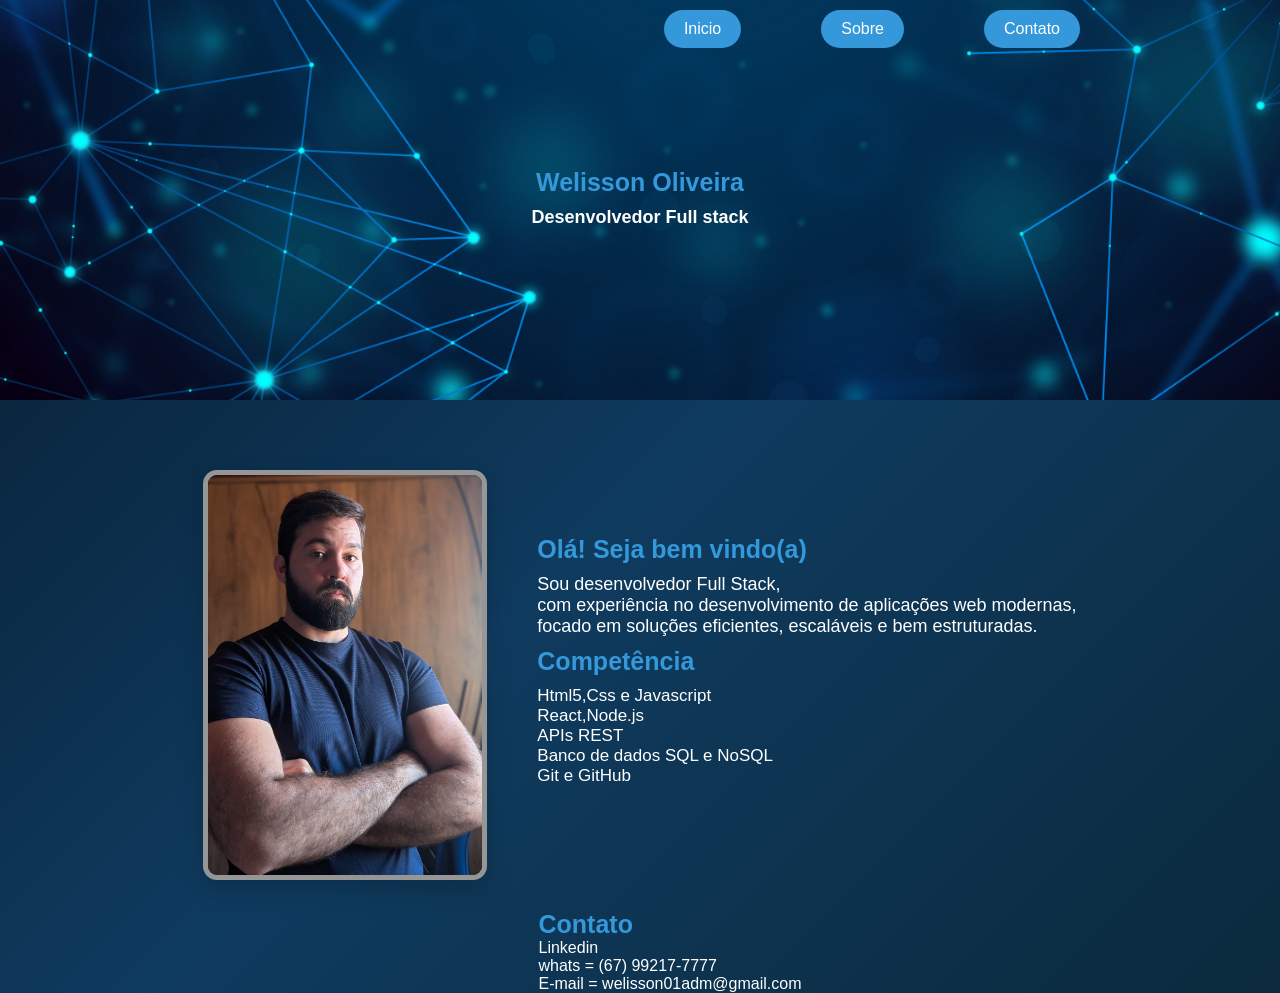
==== index.html @ f9afbfb2 "fix structure for vercel" ====
<!DOCTYPE html>
<html lang="pt-br">
<head>
    <meta charset="UTF-8">
    <meta name="viewport" content="width=device-width, initial-scale=1.0">
    <title>Welisson Oliveira</title>
    <link rel="stylesheet" href="../css/normalize.css">
    <link rel="stylesheet" href="../css/index.css">
</head>
<body>

    <header class="banner">
        
        <nav class="bannerNav">
            <ul class="ulHeader">
                
                <li><a href="#inicio">Inicio</a></li>
                <li><a href="#sobre">Sobre</a></li>
                <li><a href="#contato">Contato</a></li>
                
            </ul>
        </nav>
            <img class="bannerImg" src="../imagem/3409297.jpg" alt="">
        
        <div id="inicio">
            <h1>Welisson Oliveira<h1>
                <p>Desenvolvedor Full stack</p>
        </div>
    
    </header>
    
        <main  >
            <section id="sobre">

                <img class="imgSobre "  src="../imagem/linkdin.jpeg" alt="Foto do Welisson Oliveira">                

                <div class="divSobre">
                    <h1>Olá! Seja bem vindo(a)</h1>
                        <p> Sou desenvolvedor Full Stack,<br>com experiência no desenvolvimento
                    de aplicações web modernas,<br> focado em soluções eficientes,
                    escaláveis e bem estruturadas.
                        </p>
                <h2>
                    Competência
                </h2>
                <ul class="ulSobre">
                    <li>Html5,Css e Javascript</li>
                    <li>React,Node.js</li>
                    <li>APIs REST</li>
                    <li>Banco de dados SQL e NoSQL</li>
                    <li>Git e GitHub</li>
                </ul>
                </div>

            </section>
        </main>        
        
    <div id="contato">

        <div>
            <h2 class="h2">Contato</h2>

            <nav>
                <ul class="ulContato">
                    <li class="over"> <a href="https://www.linkedin.com/in/welisson-oliveira-259b3b16a/"target="_blank">Linkedin</a></li>
                    <li>whats = (67) 99217-7777</li>
                    <li>E-mail = welisson01adm@gmail.com</li>
        
                </ul>
            </nav>
        </div>  
    </div>

    <script src="./index.js"></script>
</body>
</html>
---- css/index.css ----
*{
    margin: 0;
    
}
ul {
    padding: 0;
}

    body {
        margin: 0;
        min-height: 100vh;
        background: 
        linear-gradient(135deg, #071b2e, #0f3b5f, #0b2a3d);
        color: #fff;
        font-family: 'Inter', sans-serif;
        }


/*variaveis */
:root {
    --cor-primaria: white;
    --cor-texto:purple;

}
.banner {
    position: relative;
    max-width: 100%;
    height: 400px;
    
             /* controla a altura do banner */
        /* base para textos por cima */
           /* corta excesso da imagem */
}

/* IMAGEM */
.bannerImg {

    position:absolute;
    top: 0;

    left: 0;
    width: 100%;
    height: 400px;

    object-fit: cover;
    z-index: 1;
}
.div{
    
}
.bannerNav{
    position: relative;
    display: flex;
    justify-content: end;
    z-index: 10; /*coloca menu na frente*/
    right: 200PX;
    
    
}
.ulHeader{
    margin-top: 10px;
    display: flex;
    gap: 80px;
    list-style: none;
}
.ulHeader li{
    padding: 10px 20px;
    background-color: #3498db;
    
    border-radius: 20px; /* deixa arredondado */
    cursor: pointer;
}

.ulHeader li:hover {
    background-color: #217dbb;
    }

.ulHeader a{
    font-family: 'Segoe UI', Tahoma, Geneva, Verdana, sans-serif;
    text-decoration: none;
    color: white;
}
#inicio{
    position: relative;
    display: flex;
    align-items: center;
    flex-direction: column;
    padding: 120px;
    z-index: 1;
}
h1{
    margin: 0;
}
#sobre{
    margin-top: 70px;
    display: flex;
    flex-direction:row;
    justify-content:center;
    gap: 50px;
}
.divSobre{
    margin-top: 65px;
}
.imgSobre{
    width: 500x;
    height: 400px;
    
  
    object-fit: cover;
    object-position: center top;
    /* Prioriza o topo da imagem (rosto/cabeça) */
  
    border-radius: 14px;
    border: 5px solid #969696;
  
    box-shadow: 0 10px 25px rgba(0,0,0,0.18);
}

h1,h2{
    
    font-size: 25px;
    color:#3498db

}
p{
    margin-top: 10px;
    font-size: 18px;
    color:rgb(255, 255, 255);
}
.ulSobre {
    margin-top: 10px;
    list-style: none;
    font-size: 17px;
}

h2{
    margin-top: 10px;
}   

#contato{
    margin-top: 20px;
    display: flex;
    align-items: center; 
    flex-direction: column;
    
    margin-left: 60px;

}

.ulContato {
    list-style: none;
    
}
a {
    text-decoration: none;
    color:rgb(255, 255, 255) ;
}

.over a:hover{
    color: #217dbb;
}
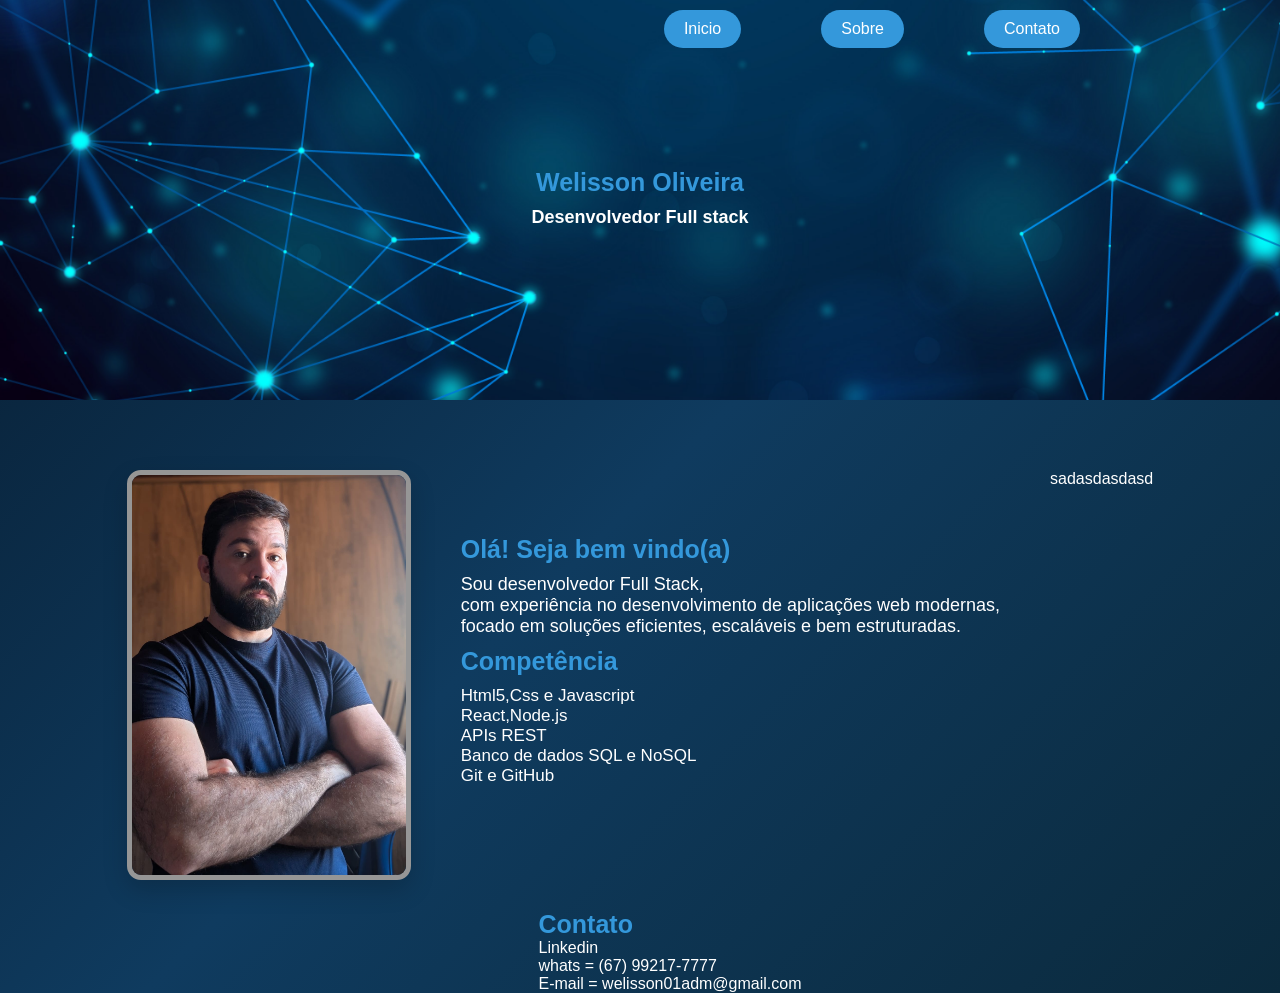
==== commit bddaf8c8: "asdasdsad" ====
--- a/index.html
+++ b/index.html
@@ -4,8 +4,8 @@
     <meta charset="UTF-8">
     <meta name="viewport" content="width=device-width, initial-scale=1.0">
     <title>Welisson Oliveira</title>
-    <link rel="stylesheet" href="../css/normalize.css">
-    <link rel="stylesheet" href="../css/index.css">
+    <link rel="stylesheet" href="./css/normalize.css">
+    <link rel="stylesheet" href="./css/index.css">
 </head>
 <body>
 
@@ -20,7 +20,7 @@
                 
             </ul>
         </nav>
-            <img class="bannerImg" src="../imagem/3409297.jpg" alt="">
+            <img class="bannerImg" src="./imagem/3409297.jpg" alt="">
         
         <div id="inicio">
             <h1>Welisson Oliveira<h1>
@@ -32,7 +32,7 @@
         <main  >
             <section id="sobre">
 
-                <img class="imgSobre "  src="../imagem/linkdin.jpeg" alt="Foto do Welisson Oliveira">                
+                <img class="imgSobre "  src="./imagem/linkdin.jpeg" alt="Foto do Welisson Oliveira">                
 
                 <div class="divSobre">
                     <h1>Olá! Seja bem vindo(a)</h1>
@@ -51,12 +51,12 @@
                     <li>Git e GitHub</li>
                 </ul>
                 </div>
-
+                <div>sadasdasdasd</div>
             </section>
         </main>        
         
     <div id="contato">
-
+    
         <div>
             <h2 class="h2">Contato</h2>
 
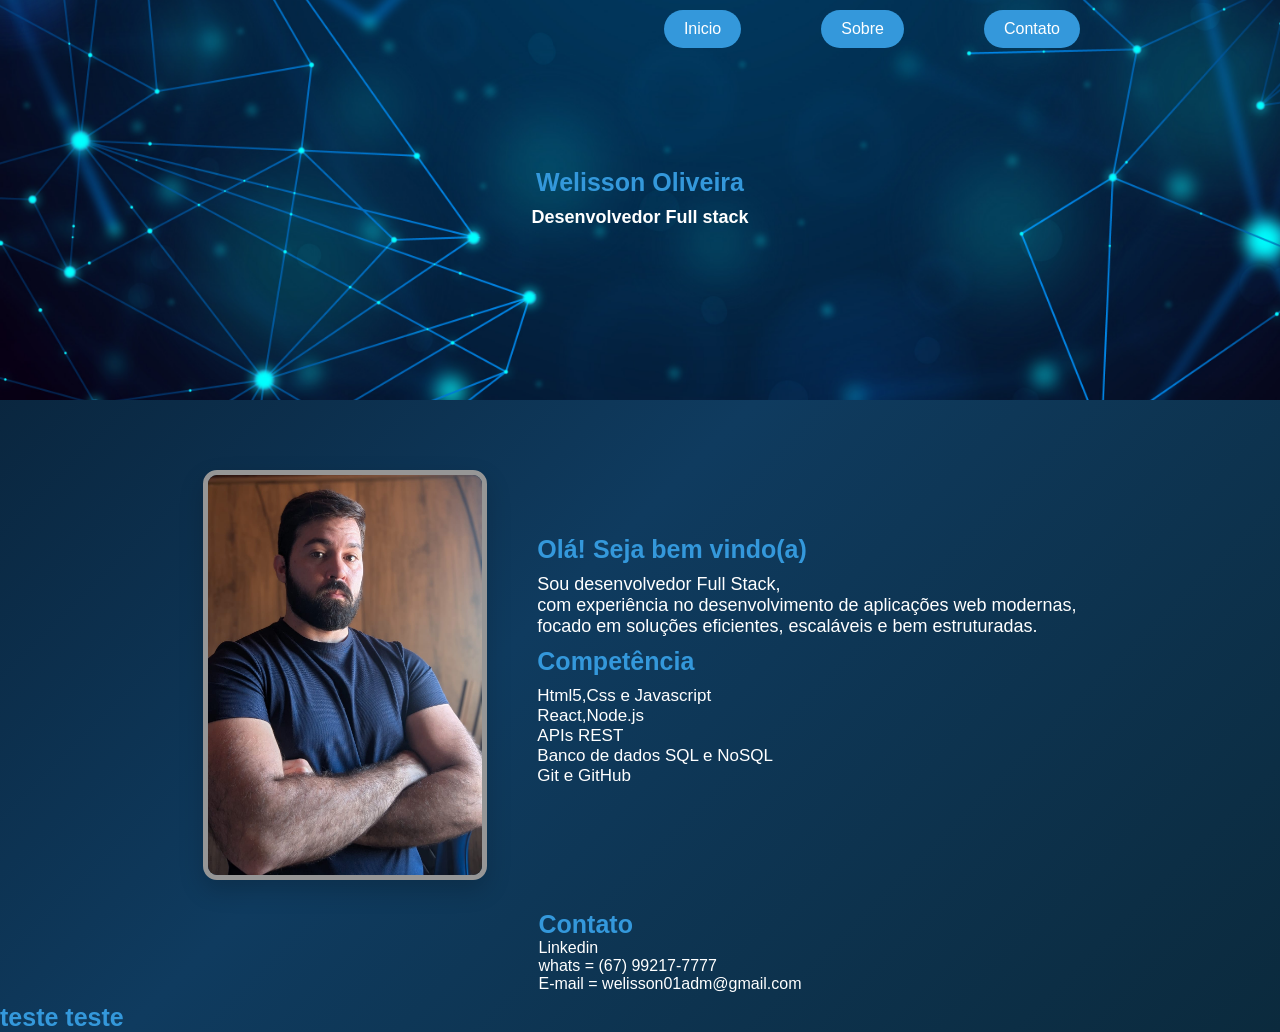
==== commit cca64641: "teste teste" ====
--- a/index.html
+++ b/index.html
@@ -51,7 +51,7 @@
                     <li>Git e GitHub</li>
                 </ul>
                 </div>
-                <div>sadasdasdasd</div>
+                
             </section>
         </main>        
         
@@ -71,6 +71,8 @@
         </div>  
     </div>
 
+    <h2>teste teste</h2>
+
     <script src="./index.js"></script>
 </body>
 </html>
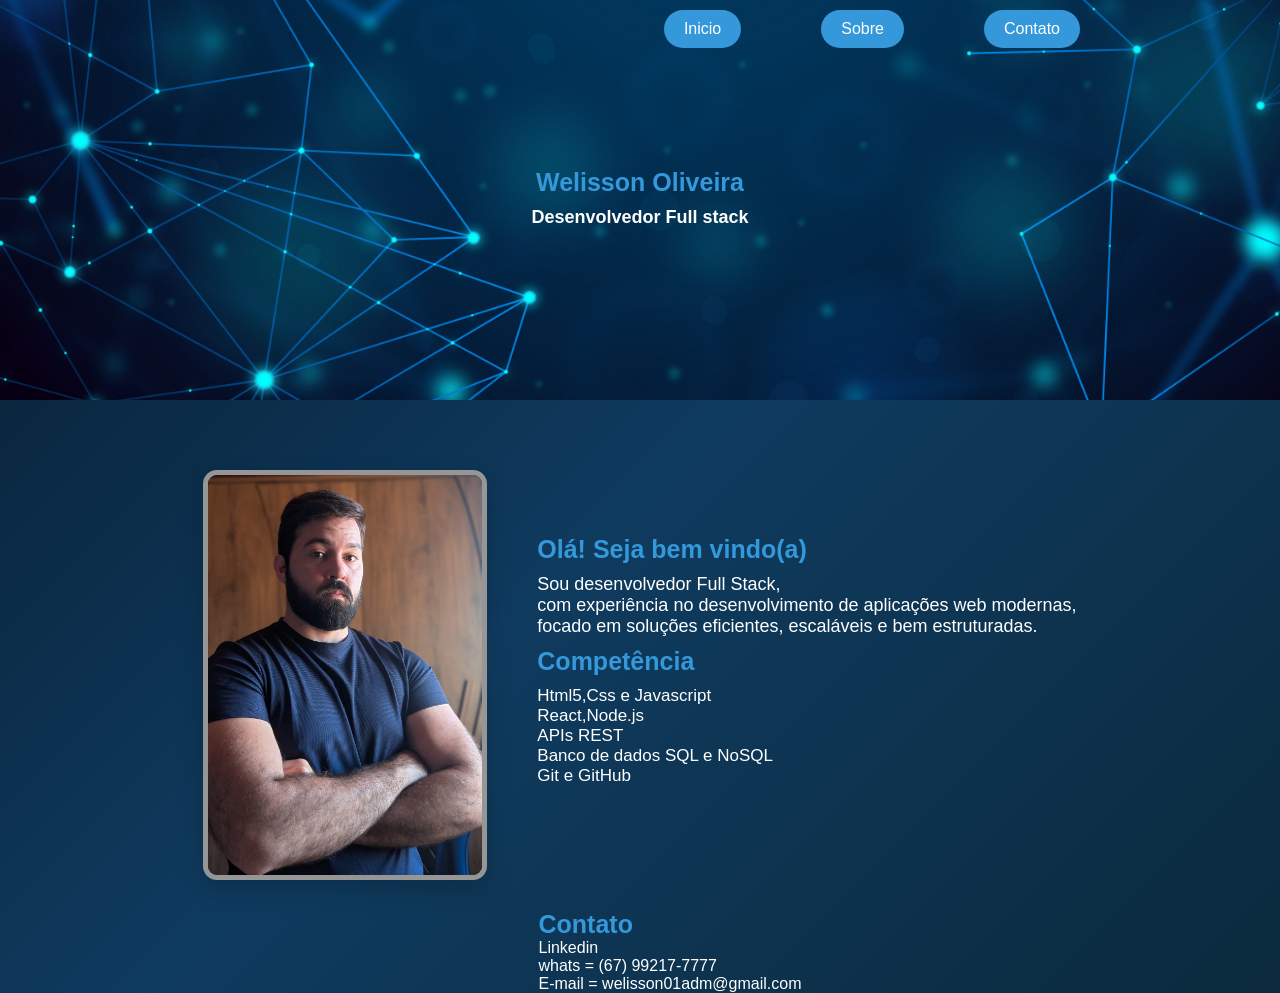
==== commit 67fcaa5f: "teste finalizado" ====
--- a/index.html
+++ b/index.html
@@ -71,7 +71,7 @@
         </div>  
     </div>
 
-    <h2>teste teste</h2>
+    
 
     <script src="./index.js"></script>
 </body>
